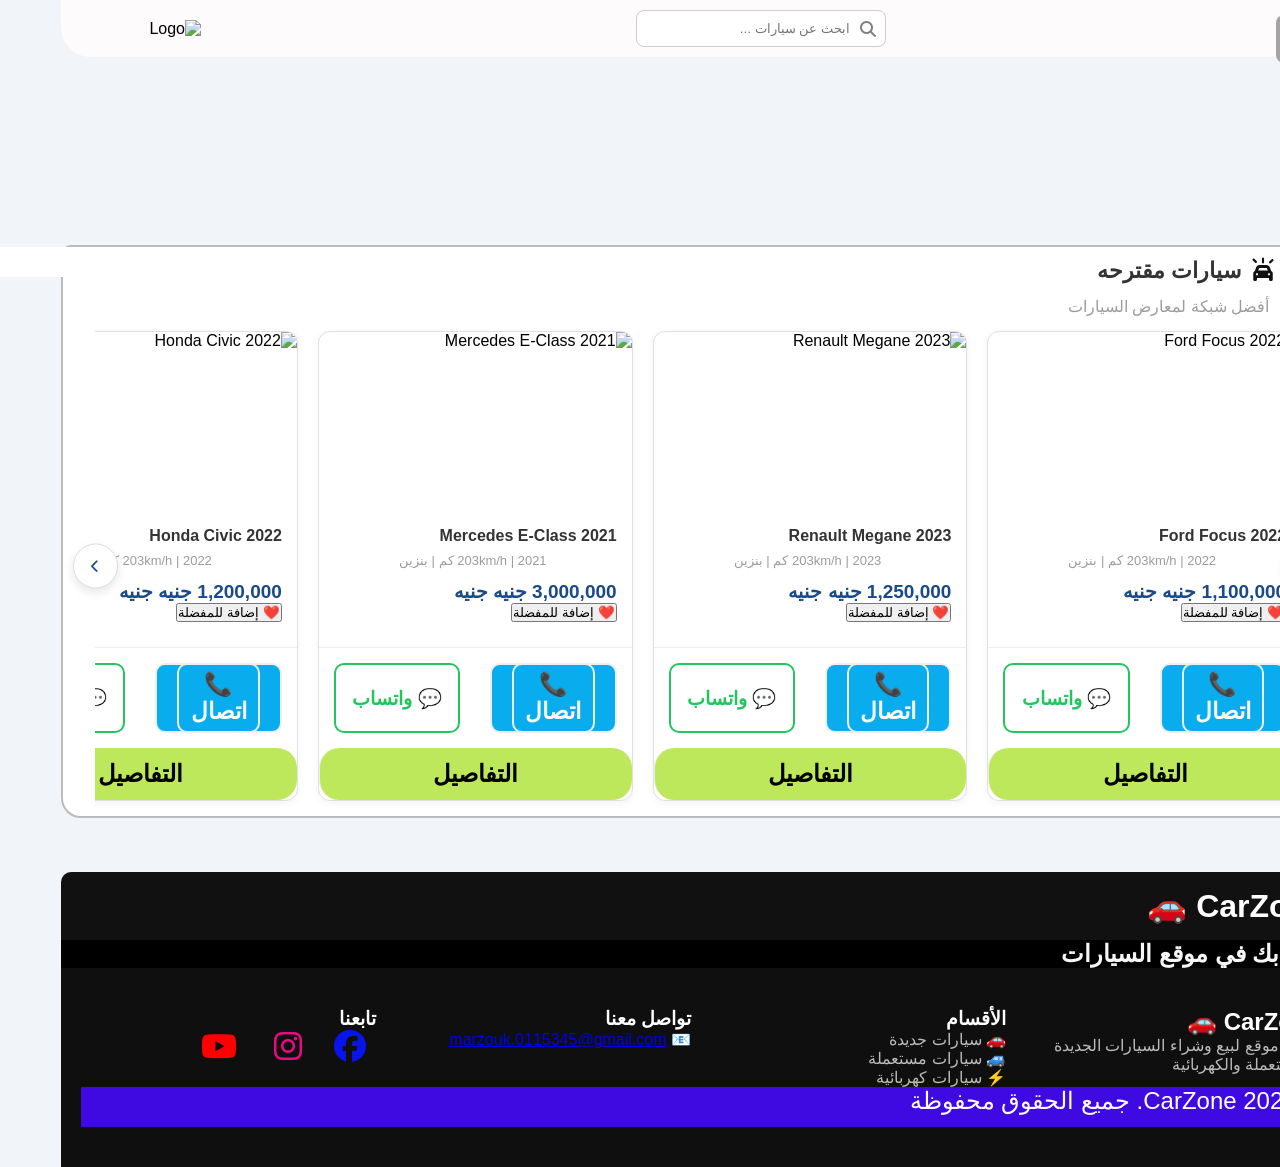
==== index.html @ 2677e39b "frist commit" ====
<!DOCTYPE html>
<html dir="rtl" lang="en">

<head>
  <meta charset="UTF-8">
  <meta name="viewport" content="width=device-width, initial-scale=1.0">
  <title>CarZon</title>

  <link rel="icon" type="image/png" href="/photo/head.png">
  <link rel="stylesheet" href="https://cdnjs.cloudflare.com/ajax/libs/font-awesome/6.5.0/css/all.min.css">
  <link rel="stylesheet" href="style.css">
  <link rel="stylesheet" href="https://cdnjs.cloudflare.com/ajax/libs/font-awesome/6.5.0/css/all.min.css">

</head>

<body>

  <div class="contant">
    <header class="header">

      <!-- Top Navbar -->
      <div class="top-nav">
        <!-- Left: Auth -->
        <div class="auth" id="auth">
          <button class="login" onclick="location.href='/addandlogn/login.html'"><i class="fas fa-sign-in-alt"></i>تسجيل
            الدخول</button>
          <button class="account" onclick="location.href='../acount/profile.html'"><i
              class="fa-solid fa-circle-user"></i>حسابي</button>
          <button class="account" onclick="location.href='/crreat/newuser.html'"><i
              class="fa-solid fa-circle-user"></i>أنشاء حساب</button>

        </div>

        <!-- Center: Search -->
        <div class="search-box">
          <input type="text" id="searchInput" placeholder="ابحث عن سيارات ..." />
          <i class="fa-solid fa-magnifying-glass"></i>
        </div>

        <!-- Right: Logo -->
        <div class="logo">
          <img onclick="location.href='/index.html'" src="photo/logo.png" alt="Logo" class="loading-logo">
        </div>

      </div>
      <!-- Bottom Navbar -->

      <div class="bottom-nav">
        <a href="#" onclick="location.href='../index.html'"><i class="fas fa-home"></i> الرئيسية</a>
        <a href="#" onclick="location.href='/new/newcars.html'"><i class="fas fa-car-side"></i> جديدة</a>
        <a href="#" onclick="location.href='/used/usedcar.html'"><i class="fas fa-history"></i> مستعملة</a>
        <a href="#" onclick="location.href='/electrec/elecar.html'"><i class="fas fa-bolt"></i> كهربائية</a>
        <a href="#" onclick="location.href='/Showrooms/showroom.html'"><i class="fas fa-store"></i> المعارض</a>
        <a href="#" onclick="location.href='/addandlogn/add_car.html'"><i class="fa-solid fa-circle-plus"></i> بيع
          عربيتك</a>
        <a href="#" onclick="location.href='https:eg.hatla2ee.com/news/'"><i class="fas fa-newspaper"></i> الأخبار
          والمقالات</a>
        <a href="#" onclick="location.href='/about/about.html'"> <i class="fa-solid fa-users"></i></i> من نحن</a>
      </div>





      <!-- ==========================start sied bar====================-->


      <div id="sidebar" class="sidebar">

        <div class="sidebar-header">
          <h3>AutoElite</h3>
          <span class="x" onclick="closeMenu()">✖</span>
          <button class="menu-btn" onclick="openMenu()">☰</button>
        </div>
        <a href="#" onclick="location.href='/crreat/newuser.html'"><i class="fa-solid fa-circle-user"></i>أنشاء حساب</a>
        <a href="#" onclick="location.href='/addandlogn/login.html'"><i style="padding-left:10px ;"
            class="fas fa-sign-in-alt"></i>تسجيل الدخول</a>

        <a href="#" onclick="location.href='/acount/profile.html'"><i class="fa-solid fa-circle-user"></i>حسابي</a>


        <hr>


        <a href="#" onclick="location.href='/index.html'"><i class="fas fa-home"></i> الرئيسية</a>
        <a href="#" onclick="location.href='/new/newcars.html'"><i class="fas fa-car-side"></i> سيارات جديدة</a>
        <a href="#" onclick="location.href='/used/usedcar.html'"><i class="fas fa-history"></i> مستعملة</a>
        <a href="#" onclick="location.href='/electrec/elecar.html'"><i class="fas fa-bolt"></i> كهربائية</a>
        <a href="#" onclick="location.href='/Showrooms/showroom.html'"><i class="fas fa-store"></i> المعارض</a>
        <a href="#" onclick="location.href='/addandlogn/add_car.html'"><i class="fa-solid fa-circle-plus"></i> بيع
          عربيتك</a>
        <a href="#" onclick="location.href='https:eg.hatla2ee.com/news/'"><i class="fas fa-newspaper"></i> الأخبار
          والمقالات</a>
        <a href="#" onclick="location.href='/about/about.html'"> <i class="fa-solid fa-users"></i></i> من نحن</a>


      </div>
      <!-- ==========================end sied bar====================-->

    </header>
    <!--==============end navbar=======================-->


    <img class="pnrimg" src="/photo/bake.png">
    <br>
    <br>
    <br>
    <br>
    <div id="carsContainer"></div>
    <!-- <div id="search"></div> -->
    <br>
    <br>
    <br>
    <section class="car-slider-section">
      <h2 class="section-title"><i class="fa-solid fa-car-on"></i>سيارات مقترحه</h2>
      <p>أفضل شبكة لمعارض السيارات</p>
      <div class="carousel-container">
        <!-- زر التحريك لليمين -->
        <button class="arrow-btn right-arrow" onclick="scrollSlider(1)">
          <i class="fas fa-chevron-right"></i>
        </button>

        <!-- الحاوية التي سيظهر في 100 كرت -->
        <div class="cars-wrapper" id="cars-wrapper">
          <!-- الكروت تُحقن هنا بواسطة JS -->
        </div>

        <!-- زر التحريك لليسار -->
        <button class="arrow-btn left-arrow" onclick="scrollSlider(-1)">
          <i class="fas fa-chevron-left"></i>
        </button>
      </div>
    </section>
  </div>

  <br>
  <br>
  <br>
  <div class="foot">
    <h1 onclick="location.href='/index.html'">CarZone 🚗</h1>

  </div>

  <main>
    <h2 style="background-color: black; color: #f7f5f5;">مرحباً بك في موقع السيارات</h2>
  </main>


  <!-- Footer -->
  <footer class="footer">
    <div class="footer-container">

      <div class="footer-box">
        <h2 onclick="location.href='/index.html'">CarZone 🚗</h2>
        <p>أفضل موقع لبيع وشراء السيارات الجديدة والمستعملة والكهربائية</p>
      </div>

      <div class="footer-box">
        <h3>الأقسام</h3>
        <ul>
          <li onclick="location.href='/new/newcars.html'">🚗 سيارات جديدة</li>
          <li onclick="location.href='/used/usedcar.html'">🚙 سيارات مستعملة</li>
          <li onclick="location.href='/electrec/elecar.html'">⚡ سيارات كهربائية</li>
        </ul>
      </div>

      <div class="footer-box">
        <h3>تواصل معنا</h3>
        <p>
          📧 <a href="mailto:marzouk.0115345@gmail.com">
            marzouk.0115345@gmail.com
          </a>
        </p>
      </div>

      <div class="footer-box social-icons">
        <h3>تابعنا</h3>
        <a href="#" onclick="location.href='https:www.facebook.com/share/14d6b54pB8s/'"><i
            class="fa-brands fa-facebook"></i></a>
        <a href="#" onclick="location.href='https:www.instagram.com/mohammed_saeed_22?igsh=MTNocXl3ajJjc242bw=='"><i
            class="fa-brands fa-instagram"></i></a>
        <a href="#" onclick="location.href=''"><i class="fa-brands fa-youtube"></i></a>
        <!-- <a href="#" onclick="location.href=''"><i class="fa-brands fa-linkedin"></i></a> -->
      </div>

    </div>

    <div class="footer-bottom">
      <p>© 2026 CarZone. جميع الحقوق محفوظة</p>
      <!-- <p>سياسة الخصوصية|شروط الاستخدام</p> -->
    </div>
  </footer>

  <!-- Scroll Top Button -->
  <button id="topBtn"><i class="fa-solid fa-angles-up"></i></button>
  </div>
  <script src="JavaScript/footer.js"></script>
  <script src="JavaScript/siedbar.js"></script>
  <!-- <script src="JavaScript/details.js"></script> -->
  <script src="JavaScript/script.js"></script>
  <script src="JavaScript/sersh.js"></script>

</body>

</html>
---- style.css ----
body {
  background-color: #f5f3f3;
  margin: 0;
  font-family: Arial, sans-serif;

}


/* Header */
.header {
  background:#fdfbfb;
border-bottom-left-radius:30PX ;
border-bottom-right-radius: 30px;
   /* width: 80%; */
margin: auto;
margin-top: 0px;
position:sticky;
top: 0;
z-index: 3000;
}

/* Top Nav */
.top-nav {
  display: flex;
  justify-content: space-between;
  align-items: center;
  padding: 10px 20px;

}
/* sersh */

#carsContainer{
    width: 90%;
    margin: 30px auto;
    display: grid;
    grid-template-columns: repeat(auto-fit,minmax(300px,1fr));
    gap: 25px;
}

.car-card{
    background: #fff;
    border-radius: 18px;
    overflow: hidden;
    box-shadow: 0 5px 15px rgba(0,0,0,.1);
    transition: .3s;
}

.car-card:hover{
    transform: translateY(-8px);
}

.car-card img{
    width: 100%;
    height: 220px;
    object-fit: cover;
}

.car-info{
    padding: 18px;
}

.car-info h2{
    font-size: 22px;
    margin-bottom: 10px;
}

.car-info h3{
    color: #0066ff;
    margin-bottom: 20px;
}

.buttons{
    display: flex;
    gap: 12px;
    margin-bottom: 15px;
}

.call-btn,
.whatsapp-btn{
    flex: 1;
    text-decoration: none;
    text-align: center;
    padding: 12px;
    border-radius: 10px;
    color: white;
    font-weight: bold;
    transition: .3s;
}

.call-btn{
    background: #007bff;
}

.whatsapp-btn{
    background: #25d366;
}

.call-btn:hover,
.whatsapp-btn:hover{
    opacity: .8;
}

.details-btn{
    display: block;
    width: 100%;
    text-align: center;
    text-decoration: none;
    background: #111;
    color: white;
    padding: 14px;
    border-radius: 10px;
    font-weight: bold;
    transition: .3s;
}

.details-btn:hover{
    background: #0066ff;
}
/* Logo */
.logo img {
  width: 120px;

  cursor: pointer;

}

 .search-box {
  position: relative;
  max-width:500px;
  min-width: 250px;
  margin: auto;
}

.search-box input {
  width: 100%;
  padding: 10px 35px 10px 10px;
  border: 1px solid #ccc;
  border-radius: 8px;
    max-width:500px;
  min-width: 250px;
}

.search-box i {
  position: absolute;
  right: 10px;
  top: 50%;
  transform: translateY(-50%);
  color: gray;
  cursor: pointer;
}


/* Auth */
.auth button {
  margin-left: 8px;
  padding: 10px 20px;
  border: none;
  cursor: pointer;
}


.login {
  margin-left: 50px;
  color: #fff;
  border-radius: 5px;
  padding: 10px 20px;
  display: inline-block; /* ضروري عشان التكبير يشتغل صح */
  border: none;
  cursor: pointer;
  font-size: x-large;

  /* اسم الأنيميشن | المدة | نوع الحركة | التكرار | الاتجاه */
  animation: growAndColor 3s ease-in-out infinite alternate;
}

@keyframes growAndColor {
  0% {
    background-color: #1e3a8a; /* البداية */
    transform: scale(1);       /* الحجم الطبيعي */
  }
  100% {
    background-color: #3498db; /* اللون النهائي (مثلاً أزرق) */
    transform: scale(1.25);    /* التكبير بنسب2  1.25% */
  }
}

.login i{
  margin-left: 5px;
  color: white;
}

  .account {
    margin-right: 40px;
  color: rgb(255, 252, 252);
  border-radius: 5px;
  padding: 10px 20px;
  display: inline-block;
  text-align: center;
  text-decoration: none;
  font-size: x-large;
  
  /* تفعيل الأنيميشن */
  animation: pulse-effect 3s ease-in-out infinite alternate;
}

@keyframes pulse-effect {
  0% {
    background-color:#1e3a8a;
    transform: scale(1);
  }
  100% {
    background-color: #4A90E2; /* اللون اللي هينتهي عنده */
    transform: scale(1.25);    /* هيكبر بنسبة 10% */
    box-shadow: 0 5px 15px rgba(0,0,0,0.2); /* تأثير ظل خفيف */
  }
}



/* Bottom Nav */





.bottom-nav {
  text-align: center;
  width: 100%;
  height: 70px;
    background-color: #fdfafa; /* خلفية غامقة فخمة */
    color: #000;
    display: flex;
   padding-top: 0px;
   padding-bottom: 20px;
    flex-direction: row;
    margin: auto;
    width: 100%;
    box-shadow: 0 4px 10px rgba(0,0,0,0.3);
    border-radius: 10px;
    border-bottom-left-radius: 30px;
    border-bottom-right-radius: 30px;
    border-bottom: 2px solid rgb(201, 195, 195);
}

.bottom-nav a {
    flex-direction: row;
   justify-content: center;
  align-items: center;
  box-sizing: border-box;
  text-decoration: none;
   padding-top: 40px;
    flex: 1; /* ده اللي بيخلي كل سكشن يتفرد ويملأ المساحة المتاحة بالتساوي */
    text-align: center; /* توسيط النص جوه المربع */
    font-size: 20px;
    font-weight: 500;
    padding: 15px 25px;
    transition: all 0.4s cubic-bezier(0.25, 0.8, 0.25, 1);
    position: relative;
    overflow: hidden;
    width: 100%;
    flex-wrap: wrap;

}




.bottom-nav a:hover {

    background-color: #09acec;
    border-radius: 10px;
    height: 70px;
}

.bottom-nav a i{
  color: rgb(19, 152, 185);
}
.bottom-nav a:active {
    background-color: #007bff;
    color: white;
}
/* 1. تعريف حركة الدوران */
@keyframes spinLogo {
    from {
        transform: rotate(0deg);
    }
    to {
        transform: rotate(360deg);
    }
}

/* 2. حالة اللوجو العادية */
.loading-logo {
    display: inline-block;
    transition: transform 0.5s ease; /* عشان الحركة تكون ناعمة في البداية والنهاية */
    cursor: pointer;
}

/* 3. الحالة عند عمل Hover */
.loading-logo:hover {
    /* بنشغل الأنيميشن هنا */
    animation: spinLogo 1s linear ;
}







/* زر القائمة */
.menu-btn{
  position: fixed;
  top: 15px;
  right: 15px;
  font-size: 24px;
  background: #a5a3a3;
  color: #fff;
  border: none;
  padding: 10px 14px;
  border-radius: 8px;
  cursor: pointer;
  z-index: 2000;
  display: none;
}



/* Sidebar */
.sidebar{
  position: fixed;
  top: 0;

  right: -400px;
  width: 250px;
  height: 100vh;
   overflow-y: auto;
  background: #111;
  color: white;
  padding: 20px;
  transition: 0.4s ease;
  z-index: 1500;
}

/* فتح */
.sidebar.active{
  right: 0;
}
/* Overlay */


/* تظهر فقط في الموبايل */

/* عند الشاشات الصغيرة */
@media (max-width: 1350px) {
 
  /* إظهار زر القائمة */

  .menu-btn {
    display: block;
  }
  .auth{
    display: none;
  }

  /* إخفاء bottom nav */
  .bottom-nav {
    display: none;
    width: 100%;

  }
  
    /* .login {
    display: none;

  } */
    /* .account {
    display: none;

  } */
}

/* عند الشاشات الكبيرة */
@media (min-width: 1600px) {

  /* إخفاء زر القائمة */
  .menu-btn {
    display: none;
  }

  /* إظهار bottom nav */
  .bottom-nav {
    display: block;
  }
}
/* Header */
.sidebar-header{
  display: flex;
  justify-content: space-between;
  align-items: center;
  color: #fff;
  margin-bottom: 20px;
}

.sidebar-header span{
  cursor: pointer;
  font-size: 22px;
}

/* Links */
.sidebar a{
  display: block;
  padding: 12px;
  margin: 8px 0;
  color: #fbf9f9;
  font-weight: 700;
  text-decoration: none;
  border-radius: 10px;
  transition: 0.3s;
  position: relative;

}

/* Hover احترافي */
.sidebar a:hover{
  background: #3bd5ff;
  color: #fff;
  transform: translateX(-5px);
  box-shadow: 0 5px 15px rgba(255,59,59,0.3);
}

hr{
  border: 2px;
  height: 1px;
  background: #f8f5f5;
  margin: 15px 0;
}
.sidebar {
  right: -320px;
  background-color: #5a5e60;
  transition: 0.4s ease;
   border-left: #000;
  border-top-left-radius: 10px;
  border-bottom-left-radius: 10px;
}

.sidebar.active {
  right: 0;
}





.pnrimg{
  width: 100%;
  border-radius: 10px;
  margin-bottom: 0px;
}

#search{
  margin: auto;
  width: 80%;
  height: 30vh;
  border: solid 2px #9e9b9b;
  background:#fff;
  border-radius: 5px;
}
/*========================*/

* {
    margin: 0;
    padding: 0;
    box-sizing: border-box;
    font-family: 'Segoe UI', Tahoma, Geneva, Verdana, sans-serif;
}



.section-title {
    margin-right: 5%;
    margin-bottom: 20px;
    font-size: 22px;
    color: #333;

}
.car-slider-section{
  margin-top: 0%;
  background-color: #fff;
  border-radius: 20px;

  border-top-left-radius: 10px;
  border-top-right-radius: 10px;
  border: #bbb solid 2px;
}
.car-slider-section h2{
  width: 100%;
  height: 30px;
  background-color: #fff;

  padding-top: 10px;
  
}
.car-slider-section p{
  margin-right: 70px;
  color: #9e9b9b;

}
h2 .fa-solid{
  color: #111;
  font-size: x-large;

  height: 50px;
}

/* الحاوية الرئيسية للسلايدر */
.carousel-container {
    position: relative;
    width: 95%;
    margin: 0 auto;
    display: flex;

    align-items: center;
}

/* حاوية الكروت - Flexbox */
.cars-wrapper {
    display: flex;
    gap: 20px;

    overflow-x: auto;
    scroll-behavior: smooth;
    padding: 15px 5px;
    scrollbar-width: none; /* Firefox */
}

.cars-wrapper::-webkit-scrollbar {
    display: none; /* Chrome, Safari, Edge */
}

/* تصميم الكرت الواحد */
.card {
    min-width: 300px; /* عرض ثابت لكل كرت */
    background: #fff;
    border-radius: 12px;
    border: 1px solid #e0e0e0;
    overflow: hidden;
    flex-shrink: 0; /* منع انكماش الكروت */
    transition: 0.3s ease;
    box-shadow: 0 2px 8px rgba(0,0,0,0.05);
}
.fa-heart{
  cursor: pointer;
}
.card:hover {
    transform: translateY(-15px);
    box-shadow: 0 5px 15px rgba(0,0,0,0.1);
}

.card-img-wrapper {
    position: relative;
    height: 180px;
}


.card-img-wrapper img {
    width: 100%;
    height: 100%;
    object-fit: cover;
}

.img-count {
    position: absolute;
    bottom: 10px;
    right: 10px;
    background: rgba(0,0,0,0.7);
    color: #fff;
    padding: 3px 10px;
    border-radius: 5px;
    font-size: 12px;
}

.card-content {
    padding: 15px;
}

.car-name {
    font-size: 16px;
    font-weight: bold;
    color: #333;
    margin-bottom: 8px;
}

.car-details {
    color: #777;
    font-size: 13px;
    margin-bottom: 12px;
}

.car-price {
    color: #1a4a8a;
    font-size: 19px;
    font-weight: 800;
}

/* أزرار الأسهم */
.arrow-btn {
    position: absolute;
    top: 50%;
    transform: translateY(-50%);
    background: #fff;
    color: #1a4a8a;
    border: 1px solid #ddd;
    width: 45px;
    height: 45px;
    border-radius: 50%;
    cursor: pointer;
    z-index: 10;
    box-shadow: 0 4px 10px rgba(0,0,0,0.1);
    transition: 0.3s;
}

.arrow-btn:hover {
    background: #1a4a8a;
    color: #fff;
}

.right-arrow { right: -22px; }
.left-arrow { left: -22px; }





.card-actions {
    display: flex;
    border-top: 1px solid #eee;
    margin-top: 10px;

}

.btn {
    flex: 1;
    padding: 12px 5px;
    border: none;
    background: none;
    cursor: pointer;
    font-weight: bold;
    font-size: 13px;
    text-align: center;
    text-decoration: none; /* لإزالة الخط تحت رابط التفاصيل */
    display: flex;
    align-items: center;
    justify-content: center;
    transition:  0.2s;
}

/* زر التفاصيل */
.btn-details {
    color: black;
    font-size: x-large;
    border-left: 1px solid #eee;
    border-radius: 20px;
    background-color: #bee85b;



}


/* زر الاتصال */
.btn-call {
  height: 70px;
    color: #f9fbfd;
    border: 2px solid #eee;
    margin: 15px;
    border-radius: 10px;
    background-color: #09acec;
    font-size: larger;
}

/* زر الواتساب */
.btn-whatsapp {
    margin:15px;
    border-radius: 10px;
    font-size: larger;

    
}

/* لمسة جمالية عند المرور على الأزرار */
.btn-call:hover {
    background-color: #18e018;
}
.btn-whatsapp:hover {
    background-color: #fae609;
}
.btn-details:hover {
    background-color: #fae609;
}










/*================= details page ===================*/






:root {
    --main-dark: #0f172a;
    --card-bg: #1e293b;
    --accent: #3b82f6;
    --white: #ffffff;
}

body { font-family: 'Segoe UI', Tahoma, Geneva, Verdana, sans-serif; background-color: #f1f5f9; direction: rtl; }

.container { max-width: 1300px;
   margin: 30px auto; 
   margin-top: 0px;
   padding: 20px;
 }

/* الجزء العلوي: يمين صور / شمال مواصفات */
.top-section {
   display: flex;
    gap: 30px; 
    margin-bottom: 30px;
     flex-wrap: wrap; 
     border-top: #969393 2px solid;
     border-left: #969393 2px solid;
     border-radius: 10px;
     padding: 40px;
     background-color: #ffffff;
    }

.gallery-wrapper { 
  flex: 1.2; 
  min-width: 350px; 
border: #a09c9c 2px solid;
border-radius: 10px;
padding: 10px;
}
.main-img-box { width: 100%; height: 450px; border-radius: 20px; overflow: hidden; box-shadow: 0 10px 25px rgba(0,0,0,0.1); }
.main-img-box img { width: 100%; height: 100%; object-fit: cover; }

.thumb-list { 
  display: flex; 
  gap: 10px; 
  margin-top: 15px; 
  overflow-x: auto; 
  padding-bottom: 5px; 
  border: #8e9094 2px solid;
  border-radius: 10px;
}
.thumb-list img { 
  width: 85px; 
  height: 65px;
   border-radius: 10px;
    cursor: pointer;
     border: 2px solid transparent;
     transition: 0.3s; }
.thumb-list img:hover { border-color: var(--accent); transform: scale(1.05); }

/* كروت المواصفات (الجهة اليسرى علوياً) */
.specs-wrapper {
   flex: 0.8;
   min-width: 300px; 
   display: flex; 
   flex-direction: column;
    gap: 12px; 
    border: #121212 2px solid;
    border-radius: 10px;

  }
  .name{
    text-align: center;
    border: #534f4f 2px solid;
    border-radius: 10px;
    padding: 20px;
    margin: 20px;
    color: #1a4a8a;
  }
.spec-item { background: var(--main-dark); color: white; padding: 15px 20px; border-radius: 15px; display: flex; justify-content: space-between; align-items: center; margin-right: 10px; margin-left: 10px;}
.spec-text h4 {
   font-size: 13px; 
   color: #94a3b8; 
   margin: 0; }
.spec-text p { font-size: 17px; font-weight: bold; margin: 5px 0 0 0;}
.spec-item i { font-size: 24px; color: var(--accent)}





/* الصورة نفسها */
.main-img-box img {
    transition: all 0.6s ease;
    filter: brightness(0.9); /* تكون أغمق سنة في العادي */
}

/* حالة الهوفر */
.main-img-box:hover img {
    filter: brightness(1.1); /* تفتح وتنور */
    transform: scale(1.05); /* تكبير بسيط */
}












.spec-item {
    position: relative; /* لجعل الكارت مرجعاً للطبقة التي ستتحرك */
    z-index: 1;
    overflow: hidden; /* لإخفاء اللون الزائد خارج حدود الكارت */
    transition: color 3s ease; /* تنعيم تغيير لون النص */
    cursor: pointer;
}

/* الطبقة التي ستقوم بعملية "المسح" */
.spec-item::before {
    content: '';
    position: absolute;
    top: 0;
    right: -100%; /* تبدأ من خارج الكارت تماماً جهة اليمين */
    width: 100%;
    height: 100%;
    background-color: #3b82f6; /* اللون الذي سيملأ الكارت (الأزرق) */
    transition: right 1s cubic-bezier(0.4, 0, 0.2, 1); /* حركة انسيابية CSS3 */
    z-index: -1; /* لتكون خلف النص */
}

/* عند الهوفر: تتحرك الطبقة لتغطي الكارت بالكامل */
.spec-item:hover::before {
    right: 0; /* تعود لمكانها الأصلي وتملأ الفراغ */
}

/* تغيير ألوان المحتوى عند الهوفر ليظهر بوضوح فوق اللون الجديد */
.spec-item:hover, 
.spec-item:hover i, 
.spec-item:hover h4, 
.spec-item:hover p {
    color: #ffffff !important; /* تحويل كل النصوص للأبيض */
}
/* الجزء السفلي: يمين وصف / شمال تواصل */
.bottom-section { 
  display: grid; 
  grid-template-columns: 1.5fr 1fr; 
  gap: 30px;
   border: 2px solid #a1a3a5; 
   padding-top: 30px;
   border-radius: 10px;
   padding: 40px;
   background-color: #fff;
   }

.desc-card { 
  background: white; 
  padding: 25px; border-radius: 20px;
   box-shadow: 0 4px 6px rgba(193, 188, 188, 0.05); 
  border: #cbc5c5 solid 2px;}
.desc-card h3 { color: var(--main-dark); border-bottom: 2px solid var(--accent); display: inline-block; padding-bottom: 5px; }

.contact-card { background: #f8fafc; padding: 25px; border-radius: 20px; text-align: center; border: 1px solid #e2e8f0; }
.user-avatar { width: 70px; height: 70px; background: var(--accent); color: white; border-radius: 50%; display: flex; align-items: center; justify-content: center; margin: 0 auto 15px; font-size: 28px; font-weight: bold; }

.user-avatar {
    width: 80px;         /* نفس مقاس الدائرة في الصورة اللي بعتها */
    height: 80px;
    border-radius: 50%;  /* عشان تطلع دائرية بالمللي */
    overflow: hidden;    /* أي زيادة في الصورة تتقص وتفضل دائرة */
    margin: 0 auto 15px; /* عشان تكون في النص فوق اسمك */
    border: 2px solid #1e3a8a; /* إطار أزرق خفيف زي لغة تصميم الموقع */
    background-color: #eee;    /* خلفية احتياطية */
}

.user-avatar img {
    width: 100%;         /* الصورة تاخد كامل عرض الدائرة */
    height: 100%;        /* وكامل الارتفاع */
    object-fit: cover;   /* أهم خاصية: بتخلي الصورة متتغطش ولا تبوظ ملامحها */
    display: block;
}
/* الجزء الخاص بالأنيميشن فقط */
.user-avatar {
    cursor: pointer;
    transition: all 0.4s cubic-bezier(0.175, 0.885, 0.32, 1.275);
}

.user-avatar:hover {
    transform: scale(1.15); /* تكبير الدائرة */
    box-shadow: 0 10px 20px rgba(0,0,0,0.2);
}

.user-avatar img {
    transition: transform 0.5s ease;
}

.user-avatar:hover img {
    transform: scale(1.1) rotate(5deg); /* تكبير الصورة جوه الدائرة ولفها */
}



.btn-action { display: flex; align-items: center; justify-content: center; gap: 10px; width: 100%; padding: 14px; border-radius: 12px; text-decoration: none; font-weight: bold; margin-top: 12px; transition: 0.3s; }
.btn-phone { background: #1e3a8a; color: white; }
.btn-whatsapp { border: 2px solid #22c55e; color: #22c55e; }
.btn-whatsapp:hover { background: #22c55e; color: white; }

@media (max-width: 768px) { .bottom-section { grid-template-columns: 1fr; } }


/* هوفر زر الاتصال */
.btn-phone:hover {
    background-color: #2563eb; /* تفتيح اللون الأزرق قليلاً */
    transform: translateY(-3px); /* رفعه للأعلى قليلاً */
    box-shadow: 0 10px 15px rgba(30, 58, 138, 0.3);
}

.btn-phone:hover i {
    animation: shake 0.5s ease infinite; /* أيقونة السماعة تهتز */
}

@keyframes shake {
    0% { transform: rotate(0deg); }
    25% { transform: rotate(15deg); }
    50% { transform: rotate(-15deg); }
    75% { transform: rotate(15deg); }
    100% { transform: rotate(0deg); }
}

/* هوفر زر الواتساب */
.btn-whatsapp:hover {
    background-color: #22c55e; /* يملأ الخلفية بالأخضر */
    color: white !important; /* يغير لون الخط والايقونة للأبيض */
    transform: scale(1.05); /* تكبير الزر بنسبة بسيطة */
}

.btn-whatsapp:hover i {
    transform: scale(1.2); /* تكبير أيقونة الواتساب فقط */
    transition: 0.3s;
}
.btn-action {
    transition: all 0.3s cubic-bezier(0.4, 0, 0.2, 1);
}









/* تنسيق سكشن الوصف */
.desc-card {
    position: relative;
    background: #ffffff;
    padding: 25px;
    border-radius: 20px;
    border: 1px solid #e2e8f0;
    transition: all 0.5s cubic-bezier(0.4, 0, 0.2, 1); /* أنيميشن ناعم جداً */
    z-index: 1;
    overflow: hidden; /* عشان أي عناصر وهمية متطلعش بره */
}

/* حركة الكارت عند الهوفر */
.desc-card:hover {
    transform: translateY(-8px); /* يرتفع للأعلى */
    box-shadow: 0 15px 30px rgba(0, 0, 0, 0.1); /* ظل ناعم */
    border-color: #3b82f6; /* تغيير لون الإطار */
}

/* إضافة خط جانبي يظهر من اليمين (مناسب للغة العربية) */
.desc-card::before {
    content: '';
    position: absolute;
    top: 0;
    right: 0;
    width: 6px; /* عرض الخط الجانبي */
    height: 0; /* يبدأ من طول صفر */
    background: #3b82f6; /* اللون الأزرق */
    transition: height 0.4s ease;
    border-radius: 0 20px 20px 0;
}

.desc-card:hover::before {
    height: 100%; /* يكتمل الطول عند الهوفر */
}

/* أنيميشن الأيقونة داخل العنوان */
.desc-card h3 i {
    transition: transform 0.6s ease, color 0.3s ease;
    display: inline-block;
}

.desc-card:hover h3 i {
    transform: rotate(360deg); /* الأيقونة تلف لفة كاملة */
    color: #3b82f6;
}

/* تحريك النص قليلاً لليسار لإعطاء مساحة للخط الجانبي */
.desc-card p {
    transition: transform 0.4s ease;
}

.desc-card:hover p {
    transform: translateX(-10px);
}


/*=============== caluclator=================*/
.calculator-container h3{
    font-size: xx-large;
    color: #f6f8fa;
    margin-bottom: 10px;
   border: #9e9b9b solid 2px;
  border-radius: 10px;
  padding: 10px;
  background-color: #1a4a8a;
  
}
.calculator-container h3:hover{
  background-color: #09acec;


}
.fa-solid{
    color: #f8f3f3;
    padding-left: 10px;
}
.calculator-container {
    background: #ffffff;
    padding: 25px;
    border-radius: 15px;
    border: 1px solid #e0e0e0;
    margin-top: 20px;
    direction: rtl;
}

.input-group {
    margin-bottom: 15px;
}

.input-group label {
    display: block;
    margin-bottom: 5px;
    font-weight: bold;
    color: #4d4c52;
}

.input-group input, .input-group select {
    width: 100%;
    padding: 10px;
    border: 1px solid #ccc;
    border-radius: 8px;
    outline: none;
}

.input-group input:focus, 
.input-group select:focus {
    /* 1. تغيير لون البوردر للون مميز (الأحمر بتاعك مثلاً) */
    border-color: #cd2c2c; 
    
    /* 2. إضافة التوهج (Shadow) */
    /* القيمة: (أفقي، رأسي، درجة التمويه، مدى الانتشار، اللون) */
    box-shadow: 0 0 8px rgba(255, 60, 60, 0.5);
    
    /* 3. حركة ناعمة وقت الانتقال */
    transition: all 0.3s ease-in-out;
    
    /* خلفية خفيفة جداً عشان المستخدم يحس إنه واقف هنا (اختياري) */
    background-color: #fffcfc;
}

/* إضافة Transition للحالة العادية عشان لما تشيل الماوس يرجع بهدوء */
.input-group input, 
.input-group select {
    transition: border-color 0.3s, box-shadow 0.3s;
}

.calc-btn {
    width: 100%;
    padding: 12px;
    background-color: #1a4a8a;
    color: white;
    border: none;
    border-radius: 8px;
    font-weight: bold;
    cursor: pointer;
    transition: 0.3s;
}

.calc-btn:hover {
   background-color:#1ced73; }

.result-box {
    margin-top: 20px;
    padding: 20px;
    background: #f0f7ff;
    border-radius: 10px;
    text-align: center;
    border: 1px dashed #1a4a8a;
}

.result-box h2 { color: #ed1c24; font-size: 32px; margin: 10px 0; }



 
/* footer */
.foot {
  background: #111;
  color: #fff;
  padding: 15px;
  display: flex;
  border-top-left-radius: 10px;
  border-top-right-radius: 10px;
  justify-content: space-between;
  align-items: center;
}

/* Dark Mode */
.dark {
  background: #121212;
  color: white;
}

/* Footer */
.footer {
  background: #0f0f0f;
  color: #fff;
  padding: 40px 20px;
  opacity: 0;
  transform: translateY(50px);
  transition: 0.8s;
}

.footer.show {
  opacity: 1;
  transform: translateY(0);
}

.footer-container {
  display: grid;
  grid-template-columns: repeat(auto-fit, minmax(200px, 1fr));
  gap: 20px;
}
.footer-box{
    border: #0f0f0f 2px;
    border-radius:10px ;
}
.footer-box p,
.footer-box li {
  color: #bbb;
}

.footer-box ul {
  list-style: none;
  padding: 0;
  cursor: pointer;
}
.footer-box h3 p{
  cursor: pointer;
}

.social-icons a {
  color: #fff;
  margin-right: 10px;
  font-size: 20px;
}

/* Scroll Top */
#topBtn {
  position: fixed;
  bottom: 20px;
  left: 20px;
  display: none;
  background: rgb(236, 232, 232);
  border: none;
  padding: 10px 14px;
  border-radius: 50%;
  cursor: pointer;
}
#topBtn i{
  color: #000;
}
a i{
    font-size: xx-large;
    width: 50px;
    height: 50px;
    cursor: pointer;
}
 .fa-facebook{
  color: #0914ec;

}
.fa-youtube{
  color: red;
}
.fa-instagram{
  color: #ec0986;
}
/* Theme button */
#themeBtn {
  padding: 8px;
  border-radius: 50%;
  border: none;
  cursor: pointer;
}
h2,h1{
  cursor: pointer;
}
.footer-bottom p{
    height: 40px;
    background-color: #3f09e1;
    /* border-radius: 10px; */
    font-size: x-large;
}






/*
المفضله
*/
.fav-btn{

    width: 100%;
    margin-top: 10px;
    padding: 12px;
    border: none;
    border-radius: 10px;
    background: crimson;
    color: white;
    cursor: pointer;
    font-size: 15px;
}
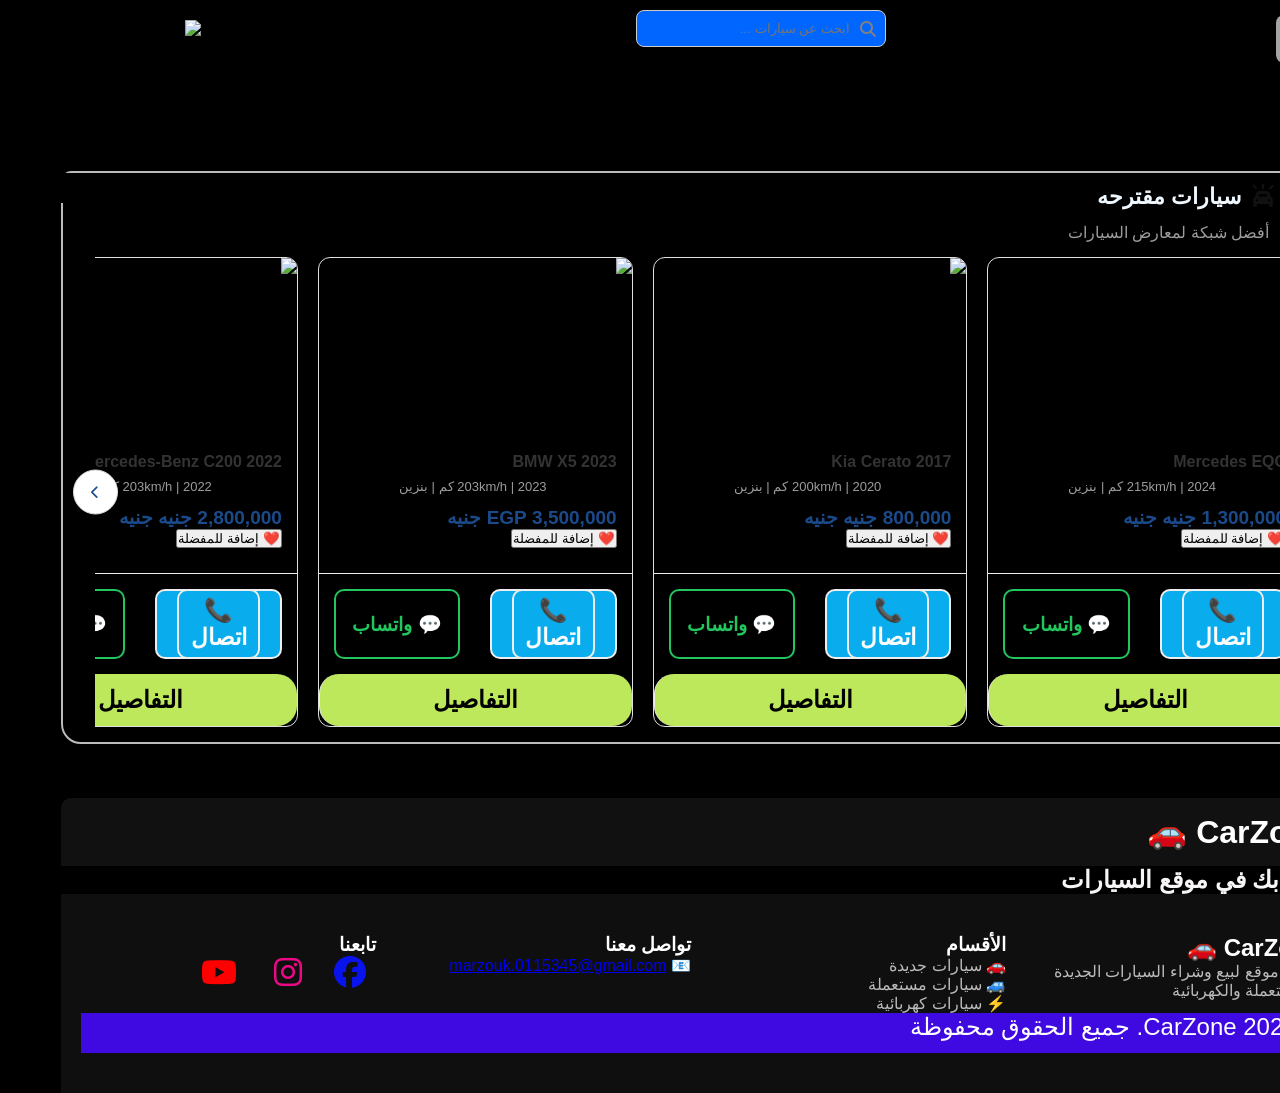
==== commit 2982dd5a: "Initial commit" ====
--- a/index.html
+++ b/index.html
@@ -53,8 +53,6 @@
         <a href="#" onclick="location.href='/Showrooms/showroom.html'"><i class="fas fa-store"></i> المعارض</a>
         <a href="#" onclick="location.href='/addandlogn/add_car.html'"><i class="fa-solid fa-circle-plus"></i> بيع
           عربيتك</a>
-        <a href="#" onclick="location.href='https:eg.hatla2ee.com/news/'"><i class="fas fa-newspaper"></i> الأخبار
-          والمقالات</a>
         <a href="#" onclick="location.href='/about/about.html'"> <i class="fa-solid fa-users"></i></i> من نحن</a>
       </div>
 
@@ -89,8 +87,6 @@
         <a href="#" onclick="location.href='/Showrooms/showroom.html'"><i class="fas fa-store"></i> المعارض</a>
         <a href="#" onclick="location.href='/addandlogn/add_car.html'"><i class="fa-solid fa-circle-plus"></i> بيع
           عربيتك</a>
-        <a href="#" onclick="location.href='https:eg.hatla2ee.com/news/'"><i class="fas fa-newspaper"></i> الأخبار
-          والمقالات</a>
         <a href="#" onclick="location.href='/about/about.html'"> <i class="fa-solid fa-users"></i></i> من نحن</a>
 
 
@@ -101,18 +97,14 @@
     <!--==============end navbar=======================-->
 
 
-    <img class="pnrimg" src="/photo/bake.png">
-    <br>
-    <br>
-    <br>
-    <br>
+    
     <div id="carsContainer"></div>
     <!-- <div id="search"></div> -->
     <br>
     <br>
     <br>
     <section class="car-slider-section">
-      <h2 class="section-title"><i class="fa-solid fa-car-on"></i>سيارات مقترحه</h2>
+      <h2 class="section-title" style="background-color: black; color: aliceblue;"><i class="fa-solid fa-car-on"></i>سيارات مقترحه</h2>
       <p>أفضل شبكة لمعارض السيارات</p>
       <div class="carousel-container">
         <!-- زر التحريك لليمين -->
--- a/style.css
+++ b/style.css
@@ -1,5 +1,6 @@
 body {
-  background-color: #f5f3f3;
+  /* background-color: #f5f3f3; */
+  background-color: #eae7e7;
   margin: 0;
   font-family: Arial, sans-serif;
 
@@ -8,7 +9,7 @@
 
 /* Header */
 .header {
-  background:#fdfbfb;
+  /* background:#fdfbfb; */
 border-bottom-left-radius:30PX ;
 border-bottom-right-radius: 30px;
    /* width: 80%; */
@@ -105,7 +106,7 @@
     width: 100%;
     text-align: center;
     text-decoration: none;
-    background: #111;
+    background: #ece7e7;
     color: white;
     padding: 14px;
     border-radius: 10px;
@@ -138,6 +139,8 @@
   border-radius: 8px;
     max-width:500px;
   min-width: 250px;
+  background-color: #0066ff;
+  color: #f6f2f2;
 }
 
 .search-box i {
@@ -205,11 +208,11 @@
 
 @keyframes pulse-effect {
   0% {
-    background-color:#1e3a8a;
+    background-color:#061130;
     transform: scale(1);
   }
   100% {
-    background-color: #4A90E2; /* اللون اللي هينتهي عنده */
+    background-color: #565759; /* اللون اللي هينتهي عنده */
     transform: scale(1.25);    /* هيكبر بنسبة 10% */
     box-shadow: 0 5px 15px rgba(0,0,0,0.2); /* تأثير ظل خفيف */
   }
@@ -227,7 +230,7 @@
   text-align: center;
   width: 100%;
   height: 70px;
-    background-color: #fdfafa; /* خلفية غامقة فخمة */
+    background-color: #121111; /* خلفية غامقة فخمة */
     color: #000;
     display: flex;
    padding-top: 0px;
@@ -259,6 +262,7 @@
     overflow: hidden;
     width: 100%;
     flex-wrap: wrap;
+    color: #f6f1f1;
 
 }
 
@@ -463,7 +467,7 @@
   width: 80%;
   height: 30vh;
   border: solid 2px #9e9b9b;
-  background:#fff;
+  background:#232121;
   border-radius: 5px;
 }
 /*========================*/
@@ -519,7 +523,7 @@
     width: 95%;
     margin: 0 auto;
     display: flex;
-
+    background-color: #fcfbfb;
     align-items: center;
 }
 
@@ -527,7 +531,7 @@
 .cars-wrapper {
     display: flex;
     gap: 20px;
-
+   background-color: #000;
     overflow-x: auto;
     scroll-behavior: smooth;
     padding: 15px 5px;
@@ -536,12 +540,14 @@
 
 .cars-wrapper::-webkit-scrollbar {
     display: none; /* Chrome, Safari, Edge */
+    background-color: #000;
 }
 
 /* تصميم الكرت الواحد */
 .card {
     min-width: 300px; /* عرض ثابت لكل كرت */
     background: #fff;
+    background: black;
     border-radius: 12px;
     border: 1px solid #e0e0e0;
     overflow: hidden;
@@ -578,6 +584,9 @@
     padding: 3px 10px;
     border-radius: 5px;
     font-size: 12px;
+}
+.car-slider-section{
+  background-color: black;
 }
 
 .card-content {
@@ -867,7 +876,9 @@
    padding-top: 30px;
    border-radius: 10px;
    padding: 40px;
-   background-color: #fff;
+   /* background-color: #fff; */
+   background-color: #000;
+
    }
 
 .desc-card { 
@@ -1252,4 +1263,9 @@
     color: white;
     cursor: pointer;
     font-size: 15px;
+}
+
+
+body{
+  background-color: #000;
 }
